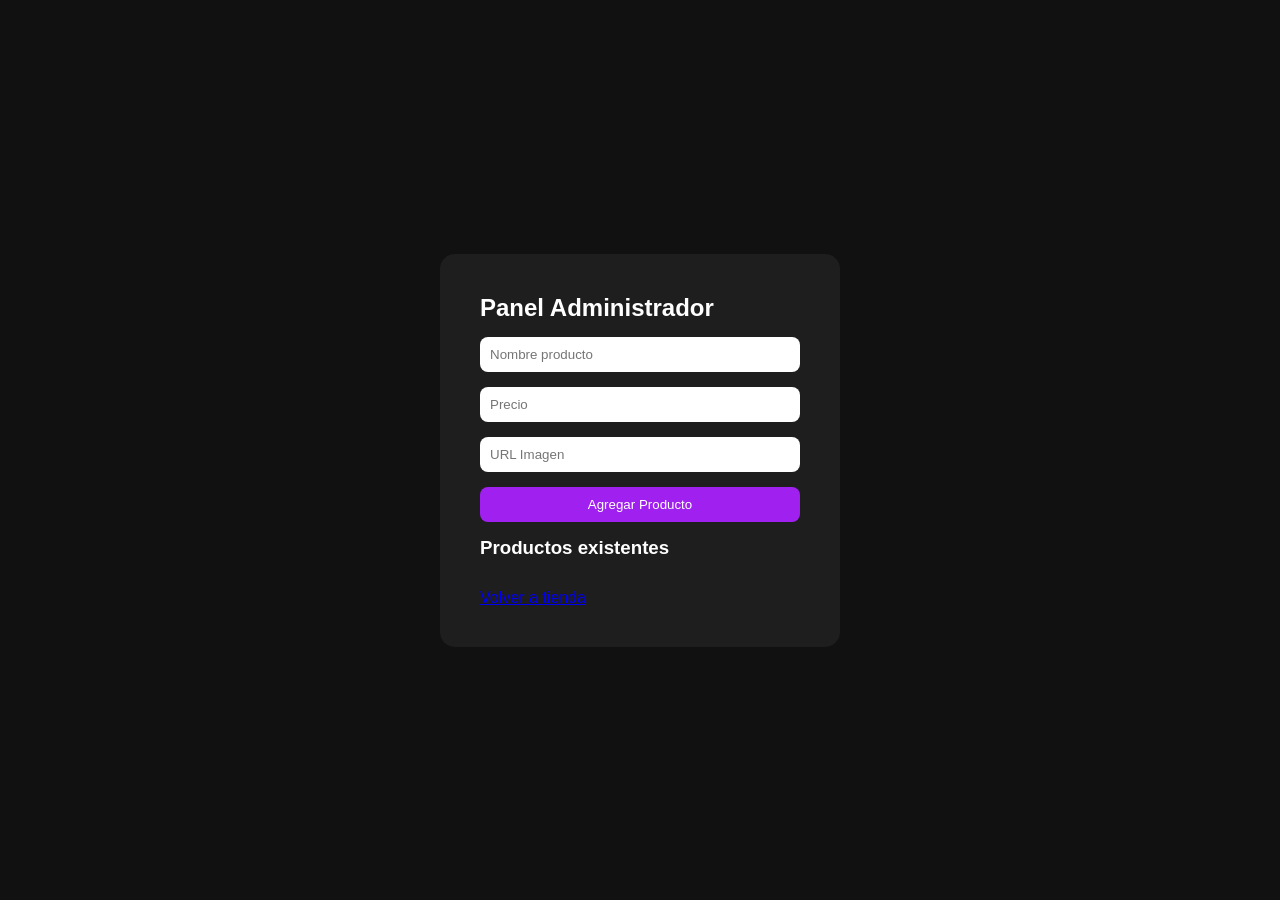
==== glow_mod/admin-panel.html @ 080813e1 "primer version" ====
<!DOCTYPE html>
<html lang="es">
<head>
<meta charset="UTF-8">
<link rel="stylesheet" href="styles.css">
<title>Panel Administrador</title>
</head>
<body class="panel-bg">

<div class="panel-container">
<h2>Panel Administrador</h2>

<input type="text" id="pName" placeholder="Nombre producto">
<input type="number" id="pPrice" placeholder="Precio">
<input type="text" id="pImage" placeholder="URL Imagen">
<button onclick="addProduct()">Agregar Producto</button>

<h3>Productos existentes</h3>
<div id="productList"></div>

<a href="index.html">Volver a tienda</a>
</div>

<script>
let products = JSON.parse(localStorage.getItem("products")) || [];

function addProduct(){
const name = pName.value;
const price = pPrice.value;
const image = pImage.value;

products.push({name, price, image});
localStorage.setItem("products", JSON.stringify(products));
renderProducts();
}

function deleteProduct(index){
products.splice(index,1);
localStorage.setItem("products", JSON.stringify(products));
renderProducts();
}

function renderProducts(){
productList.innerHTML="";
products.forEach((p,index)=>{
productList.innerHTML+=`
<div class="admin-product">
<img src="${p.image}" width="50">
${p.name} - $${p.price}
<button onclick="deleteProduct(${index})">Eliminar</button>
</div>
`;
});
}

renderProducts();
</script>

</body>
</html>
---- glow_mod/styles.css ----
*{
margin:0;
padding:0;
box-sizing:border-box;
}

body{
font-family:'Poppins',sans-serif;
background:#f5f5f5;
color:#111;
}

/* NAVBAR */
header{
display:flex;
justify-content:space-between;
align-items:center;
padding:20px 8%;
background:#000;
color:white;
position:sticky;
top:0;
z-index:100;
}

.logo{
font-weight:700;
letter-spacing:2px;
}

nav ul{
display:flex;
gap:25px;
list-style:none;
}

nav a{
color:white;
text-decoration:none;
font-size:14px;
}

/* HERO */
.hero{
height:90vh;
background:linear-gradient(rgba(0,0,0,0.5),rgba(0,0,0,0.5)),
url('https://images.unsplash.com/photo-1512436991641-6745cdb1723f');
background-size:cover;
background-position:center;
display:flex;
align-items:center;
padding-left:8%;
color:white;
}

.hero h1{
font-size:48px;
margin-bottom:15px;
}

button{
padding:12px 25px;
border:none;
background:#a020f0;
color:white;
cursor:pointer;
border-radius:30px;
transition:.3s;
}

button:hover{
background:#7a15c5;
}

/* PRODUCTS */
.products{
padding:80px 8%;
background:white;
}

.products h2{
text-align:center;
margin-bottom:40px;
}

.product-grid{
display:grid;
grid-template-columns:repeat(4,1fr);
gap:30px;
}

.card{
background:#f9f9f9;
padding:20px;
border-radius:15px;
text-align:center;
transition:.3s;
}

.card:hover{
transform:translateY(-5px);
}

.card img{
width:100%;
height:250px;
object-fit:cover;
border-radius:10px;
margin-bottom:15px;
}

/* CART BUTTON */
.cart-toggle{
position:fixed;
right:20px;
bottom:20px;
background:#a020f0;
color:white;
width:60px;
height:60px;
border-radius:50%;
display:flex;
align-items:center;
justify-content:center;
font-size:22px;
cursor:pointer;
z-index:1000;
}

/* OVERLAY */
.overlay{
position:fixed;
width:100%;
height:100%;
background:rgba(0,0,0,0.5);
top:0;
left:0;
display:none;
z-index:998;
}

.overlay.active{
display:block;
}

/* SIDE CART */
.side-cart{
position:fixed;
top:0;
right:-400px;
width:350px;
height:100%;
background:white;
box-shadow:-5px 0 20px rgba(0,0,0,0.2);
transition:.4s;
display:flex;
flex-direction:column;
z-index:999;
}

.side-cart.active{
right:0;
}

.cart-header{
background:#000;
color:white;
padding:20px;
display:flex;
justify-content:space-between;
}

.cart-content{
flex:1;
padding:20px;
overflow-y:auto;
}

.cart-item{
display:flex;
gap:10px;
margin-bottom:15px;
}

.cart-item img{
width:60px;
height:80px;
object-fit:cover;
border-radius:8px;
}

.qty-control{
display:flex;
gap:5px;
margin-top:5px;
}

.remove-btn{
color:red;
font-size:12px;
cursor:pointer;
}

.cart-footer{
padding:20px;
border-top:1px solid #eee;
}

/* FOOTER */
footer{
background:#000;
color:white;
text-align:center;
padding:20px;
margin-top:50px;
}

/* PANEL GENERAL */
.panel-bg{
background:#111;
display:flex;
justify-content:center;
align-items:center;
height:100vh;
color:white;
}

.panel-container{
background:#1e1e1e;
padding:40px;
border-radius:15px;
width:400px;
display:flex;
flex-direction:column;
gap:15px;
}

.panel-container input{
padding:10px;
border:none;
border-radius:8px;
}

.panel-container button{
padding:10px;
border:none;
border-radius:8px;
background:#a020f0;
color:white;
cursor:pointer;
}

.admin-product{
display:flex;
align-items:center;
gap:10px;
background:#2a2a2a;
padding:10px;
border-radius:8px;
margin-top:10px;
}
/* RESPONSIVE */
@media(max-width:1024px){
.product-grid{
grid-template-columns:repeat(2,1fr);
}
}

@media(max-width:768px){
nav ul{display:none;}
.product-grid{grid-template-columns:1fr;}
}
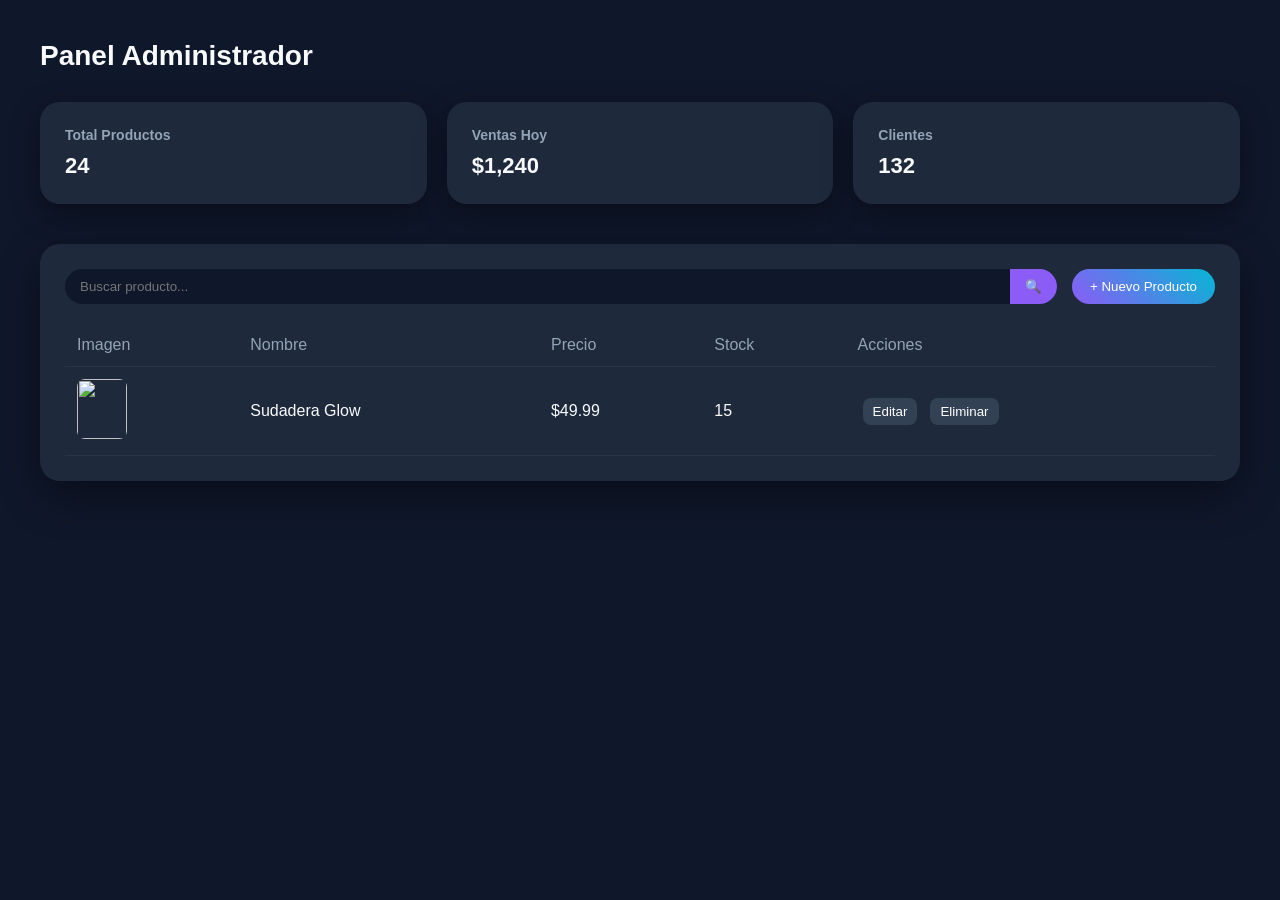
==== commit 2ca8a95c: "version "final"" ====
--- a/glow_mod/admin-panel.html
+++ b/glow_mod/admin-panel.html
@@ -7,54 +7,73 @@
 </head>
 <body class="panel-bg">
 
-<div class="panel-container">
-<h2>Panel Administrador</h2>
+<div class="admin-wrapper">
 
-<input type="text" id="pName" placeholder="Nombre producto">
-<input type="number" id="pPrice" placeholder="Precio">
-<input type="text" id="pImage" placeholder="URL Imagen">
-<button onclick="addProduct()">Agregar Producto</button>
+<h2 class="admin-title">Panel Administrador</h2>
 
-<h3>Productos existentes</h3>
-<div id="productList"></div>
+<!-- STATS -->
+<div class="admin-stats">
+  <div class="stat-card">
+    <h3>Total Productos</h3>
+    <p>24</p>
+  </div>
 
-<a href="index.html">Volver a tienda</a>
+  <div class="stat-card">
+    <h3>Ventas Hoy</h3>
+    <p>$1,240</p>
+  </div>
+
+  <div class="stat-card">
+    <h3>Clientes</h3>
+    <p>132</p>
+  </div>
 </div>
 
-<script>
-let products = JSON.parse(localStorage.getItem("products")) || [];
+<!-- TABLE -->
+<div class="admin-table-wrapper">
 
-function addProduct(){
-const name = pName.value;
-const price = pPrice.value;
-const image = pImage.value;
+  <div class="admin-top-bar">
+    <div class="admin-search">
+      <input type="text" placeholder="Buscar producto...">
+      <button>🔍</button>
+    </div>
 
-products.push({name, price, image});
-localStorage.setItem("products", JSON.stringify(products));
-renderProducts();
-}
+    <button class="add-product-btn">+ Nuevo Producto</button>
+  </div>
 
-function deleteProduct(index){
-products.splice(index,1);
-localStorage.setItem("products", JSON.stringify(products));
-renderProducts();
-}
+  <table class="admin-table">
+    <thead>
+      <tr>
+        <th>Imagen</th>
+        <th>Nombre</th>
+        <th>Precio</th>
+        <th>Stock</th>
+        <th>Acciones</th>
+      </tr>
+    </thead>
 
-function renderProducts(){
-productList.innerHTML="";
-products.forEach((p,index)=>{
-productList.innerHTML+=`
-<div class="admin-product">
-<img src="${p.image}" width="50">
-${p.name} - $${p.price}
-<button onclick="deleteProduct(${index})">Eliminar</button>
+    <tbody>
+      <tr>
+        <td>
+          <img class="product-img-small" 
+          src="https://images.unsplash.com/photo-1618354691373-d851c5c3a990?auto=format&fit=crop&w=300&q=80">
+        </td>
+        <td>Sudadera Glow</td>
+        <td>$49.99</td>
+        <td>15</td>
+        <td>
+          <div class="admin-actions">
+            <button class="edit-btn">Editar</button>
+            <button class="delete-btn">Eliminar</button>
+          </div>
+        </td>
+      </tr>
+    </tbody>
+  </table>
+
 </div>
-`;
-});
-}
 
-renderProducts();
-</script>
+</div>
 
 </body>
 </html>
--- a/glow_mod/styles.css
+++ b/glow_mod/styles.css
@@ -1,3 +1,6 @@
+/* =========================
+   RESET
+========================= */
 *{
 margin:0;
 padding:0;
@@ -6,267 +9,734 @@
 
 body{
 font-family:'Poppins',sans-serif;
-background:#f5f5f5;
-color:#111;
-}
-
-/* NAVBAR */
-header{
+background:#0f172a;
+color:#f8fafc;
+}
+
+/* =========================
+   NAVBAR MODERNA
+========================= */
+.navbar{
 display:flex;
 justify-content:space-between;
 align-items:center;
-padding:20px 8%;
-background:#000;
-color:white;
+padding:18px 8%;
+background:rgba(15,23,42,0.8);
+backdrop-filter:blur(10px);
 position:sticky;
 top:0;
-z-index:100;
+z-index:1000;
+border-bottom:1px solid rgba(255,255,255,0.05);
 }
 
 .logo{
+font-size:22px;
 font-weight:700;
 letter-spacing:2px;
-}
-
-nav ul{
-display:flex;
+background:linear-gradient(45deg,#8b5cf6,#06b6d4);
+-webkit-background-clip:text;
+-webkit-text-fill-color:transparent;
+cursor:pointer;
+}
+
+.nav-links{
+display:flex;
+align-items:center;
 gap:25px;
-list-style:none;
-}
-
-nav a{
-color:white;
+}
+
+.nav-links a{
 text-decoration:none;
-font-size:14px;
-}
-
-/* HERO */
+color:#f8fafc;
+font-weight:500;
+transition:.3s;
+}
+
+.nav-links a:hover{
+color:#8b5cf6;
+}
+
+.user-icon{
+font-size:22px;
+cursor:pointer;
+transition:.3s;
+}
+
+.user-icon:hover{
+transform:scale(1.1);
+}
+
+/* USER DROPDOWN */
+.user-menu{
+position:absolute;
+right:8%;
+top:70px;
+background:#1e293b;
+padding:15px;
+border-radius:12px;
+width:200px;
+display:none;
+flex-direction:column;
+gap:10px;
+box-shadow:0 10px 30px rgba(0,0,0,0.4);
+}
+
+.user-menu.active{
+display:flex;
+}
+
+.user-menu button{
+background:#ef4444;
+}
+
+/* =========================
+   HERO MODERNO
+========================= */
 .hero{
-height:90vh;
-background:linear-gradient(rgba(0,0,0,0.5),rgba(0,0,0,0.5)),
-url('https://images.unsplash.com/photo-1512436991641-6745cdb1723f');
-background-size:cover;
-background-position:center;
+height:85vh;
 display:flex;
 align-items:center;
-padding-left:8%;
-color:white;
+justify-content:center;
+text-align:center;
+background:radial-gradient(circle at top,#1e293b,#0f172a);
 }
 
 .hero h1{
-font-size:48px;
+font-size:50px;
 margin-bottom:15px;
-}
-
-button{
-padding:12px 25px;
-border:none;
-background:#a020f0;
-color:white;
-cursor:pointer;
+background:linear-gradient(45deg,#8b5cf6,#06b6d4);
+-webkit-background-clip:text;
+-webkit-text-fill-color:transparent;
+}
+
+.hero p{
+color:#94a3b8;
+margin-bottom:25px;
+}
+
+.primary-btn{
+background:linear-gradient(45deg,#8b5cf6,#06b6d4);
+border:none;
+padding:12px 28px;
 border-radius:30px;
-transition:.3s;
-}
-
-button:hover{
-background:#7a15c5;
-}
-
-/* PRODUCTS */
+color:white;
+font-weight:600;
+cursor:pointer;
+transition:.3s;
+}
+
+.primary-btn:hover{
+transform:translateY(-3px);
+box-shadow:0 10px 20px rgba(139,92,246,0.4);
+}
+
+/* =========================
+   BUSCADOR Y FILTROS
+========================= */
+.filters{
+padding:40px 8%;
+display:flex;
+justify-content:space-between;
+flex-wrap:wrap;
+gap:20px;
+}
+
+.search-box{
+flex:1;
+display:flex;
+background:#1e293b;
+border-radius:30px;
+overflow:hidden;
+}
+
+.search-box input{
+flex:1;
+border:none;
+background:transparent;
+padding:12px 20px;
+color:white;
+}
+
+.search-box button{
+background:#8b5cf6;
+border:none;
+padding:0 20px;
+cursor:pointer;
+}
+
+.filter-group{
+display:flex;
+gap:10px;
+}
+
+.filter-group select{
+background:#1e293b;
+color:white;
+border:none;
+padding:10px 15px;
+border-radius:20px;
+}
+
+/* =========================
+   PRODUCTOS
+========================= */
 .products{
-padding:80px 8%;
-background:white;
-}
-
-.products h2{
-text-align:center;
-margin-bottom:40px;
+padding:60px 8%;
 }
 
 .product-grid{
 display:grid;
-grid-template-columns:repeat(4,1fr);
+grid-template-columns:repeat(auto-fit,minmax(250px,1fr));
 gap:30px;
 }
 
 .card{
-background:#f9f9f9;
+background:#1e293b;
+border-radius:20px;
 padding:20px;
-border-radius:15px;
-text-align:center;
-transition:.3s;
+transition:.3s;
+position:relative;
+overflow:hidden;
 }
 
 .card:hover{
-transform:translateY(-5px);
+transform:translateY(-8px);
+box-shadow:0 20px 40px rgba(0,0,0,0.5);
 }
 
 .card img{
 width:100%;
 height:250px;
 object-fit:cover;
+border-radius:15px;
+margin-bottom:15px;
+}
+
+.card h3{
+margin-bottom:8px;
+}
+
+.card p{
+color:#06b6d4;
+font-weight:600;
+margin-bottom:12px;
+}
+
+.add-btn{
+width:100%;
+padding:10px;
+border:none;
+border-radius:20px;
+background:#8b5cf6;
+color:white;
+cursor:pointer;
+transition:.3s;
+}
+
+.add-btn:hover{
+background:#06b6d4;
+}
+
+/* =========================
+   CARRITO MEJORADO
+========================= */
+.side-cart{
+position:fixed;
+right:-400px;
+top:0;
+width:380px;
+height:100%;
+background:#1e293b;
+box-shadow:-10px 0 40px rgba(0,0,0,0.6);
+transition:.4s;
+display:flex;
+flex-direction:column;
+z-index:999;
+}
+
+.side-cart.active{
+right:0;
+}
+
+.cart-header{
+padding:20px;
+background:#0f172a;
+display:flex;
+justify-content:space-between;
+}
+
+.cart-item{
+display:flex;
+gap:15px;
+margin-bottom:20px;
+}
+
+.cart-item img{
+width:70px;
+height:90px;
 border-radius:10px;
-margin-bottom:15px;
-}
-
-/* CART BUTTON */
+object-fit:cover;
+}
+
+.qty-control button{
+background:#334155;
+border:none;
+color:white;
+padding:5px 10px;
+border-radius:8px;
+cursor:pointer;
+}
+
+.remove-btn{
+color:#ef4444;
+cursor:pointer;
+font-size:13px;
+}
+
+.cart-footer{
+padding:20px;
+border-top:1px solid rgba(255,255,255,0.05);
+}
+
+/* =========================
+   LOGIN PROFESIONAL
+========================= */
+.login-container{
+min-height:100vh;
+display:flex;
+justify-content:center;
+align-items:center;
+background:linear-gradient(135deg,#0f172a,#1e293b);
+}
+
+.login-box{
+background:rgba(30,41,59,0.8);
+backdrop-filter:blur(20px);
+padding:40px;
+border-radius:20px;
+width:380px;
+display:flex;
+flex-direction:column;
+gap:15px;
+box-shadow:0 20px 60px rgba(0,0,0,0.6);
+}
+
+.login-box input{
+padding:12px;
+border:none;
+border-radius:10px;
+background:#0f172a;
+color:white;
+}
+
+.social-login{
+display:flex;
+flex-direction:column;
+gap:10px;
+margin-top:10px;
+}
+
+.google-btn{
+background:white;
+color:black;
+}
+
+.apple-btn{
+background:black;
+color:white;
+border:1px solid white;
+}
+
+.forgot-link{
+font-size:13px;
+color:#06b6d4;
+cursor:pointer;
+text-align:right;
+}
+
+/* =========================
+   PANEL ADMIN
+========================= */
+.admin-container{
+padding:60px 8%;
+}
+
+.admin-header{
+display:flex;
+justify-content:space-between;
+align-items:center;
+margin-bottom:30px;
+}
+
+.admin-grid{
+display:grid;
+grid-template-columns:2fr 1fr;
+gap:30px;
+}
+
+.admin-products{
+background:#1e293b;
+padding:25px;
+border-radius:20px;
+}
+
+.admin-product{
+display:flex;
+justify-content:space-between;
+align-items:center;
+background:#0f172a;
+padding:12px;
+border-radius:12px;
+margin-bottom:10px;
+}
+
+.admin-actions button{
+margin-left:5px;
+background:#334155;
+border:none;
+padding:6px 10px;
+border-radius:8px;
+cursor:pointer;
+}
+
+.edit-btn{
+background:#06b6d4;
+}
+
+.delete-btn{
+background:#ef4444;
+}
+
+/* =========================
+   PANEL CLIENTE
+========================= */
+.client-container{
+padding:60px 8%;
+}
+
+.client-welcome{
+margin-bottom:30px;
+}
+
+.client-grid{
+display:grid;
+grid-template-columns:repeat(auto-fit,minmax(250px,1fr));
+gap:25px;
+}
 .cart-toggle{
 position:fixed;
-right:20px;
-bottom:20px;
-background:#a020f0;
-color:white;
-width:60px;
-height:60px;
-border-radius:50%;
+bottom:25px;
+right:25px;
+width:65px;
+height:65px;
+background:linear-gradient(45deg,#8b5cf6,#06b6d4);
+color:white;
 display:flex;
 align-items:center;
 justify-content:center;
+border-radius:50%;
+font-size:24px;
+cursor:pointer;
+z-index:2000;
+box-shadow:0 15px 35px rgba(0,0,0,0.4);
+transition:.3s;
+}
+
+.cart-toggle:hover{
+transform:scale(1.1);
+}
+
+/* =========================
+   FOOTER
+========================= */
+footer{
+margin-top:80px;
+padding:30px;
+text-align:center;
+background:#0f172a;
+color:#94a3b8;
+}
+
+/* =========================
+   RESPONSIVE
+========================= */
+@media(max-width:768px){
+
+.admin-grid{
+grid-template-columns:1fr;
+}
+
+.hero h1{
+font-size:32px;
+}
+
+}
+
+.dashboard{
+display:flex;
+min-height:100vh;
+}
+
+.sidebar{
+width:220px;
+background:#1e293b;
+padding:30px 20px;
+display:flex;
+flex-direction:column;
+gap:15px;
+}
+
+.menu-btn{
+background:#334155;
+border:none;
+padding:10px;
+border-radius:10px;
+color:white;
+cursor:pointer;
+text-align:left;
+}
+
+.menu-btn:hover{
+background:#8b5cf6;
+}
+
+.dashboard-content{
+flex:1;
+padding:40px;
+}
+
+.view{
+display:none;
+animation:fade .3s ease;
+}
+
+/* =========================
+   ADMIN DASHBOARD MEJORADO
+========================= */
+
+.admin-wrapper{
+padding:40px;
+min-height:100vh;
+background:#0f172a;
+}
+
+.admin-title{
+font-size:28px;
+margin-bottom:30px;
+font-weight:600;
+}
+
+.admin-stats{
+display:grid;
+grid-template-columns:repeat(auto-fit,minmax(200px,1fr));
+gap:20px;
+margin-bottom:40px;
+}
+
+.stat-card{
+background:#1e293b;
+padding:25px;
+border-radius:20px;
+box-shadow:0 10px 30px rgba(0,0,0,0.4);
+transition:.3s;
+}
+
+.stat-card:hover{
+transform:translateY(-5px);
+}
+
+.stat-card h3{
+font-size:14px;
+color:#94a3b8;
+margin-bottom:10px;
+}
+
+.stat-card p{
 font-size:22px;
-cursor:pointer;
-z-index:1000;
-}
-
-/* OVERLAY */
-.overlay{
-position:fixed;
+font-weight:600;
+}
+
+/* =========================
+   ADMIN TABLE
+========================= */
+
+.admin-table-wrapper{
+background:#1e293b;
+padding:25px;
+border-radius:20px;
+box-shadow:0 15px 40px rgba(0,0,0,0.4);
+}
+
+.admin-top-bar{
+display:flex;
+justify-content:space-between;
+align-items:center;
+margin-bottom:20px;
+gap:15px;
+flex-wrap:wrap;
+}
+
+.admin-search{
+flex:1;
+display:flex;
+background:#0f172a;
+border-radius:30px;
+overflow:hidden;
+}
+
+.admin-search input{
+flex:1;
+border:none;
+background:transparent;
+padding:10px 15px;
+color:white;
+}
+
+.admin-search button{
+background:#8b5cf6;
+border:none;
+padding:0 15px;
+cursor:pointer;
+}
+
+.admin-table{
 width:100%;
-height:100%;
-background:rgba(0,0,0,0.5);
-top:0;
-left:0;
-display:none;
-z-index:998;
-}
-
-.overlay.active{
-display:block;
-}
-
-/* SIDE CART */
-.side-cart{
-position:fixed;
-top:0;
-right:-400px;
-width:350px;
-height:100%;
-background:white;
-box-shadow:-5px 0 20px rgba(0,0,0,0.2);
-transition:.4s;
-display:flex;
-flex-direction:column;
-z-index:999;
-}
-
-.side-cart.active{
-right:0;
-}
-
-.cart-header{
-background:#000;
-color:white;
-padding:20px;
-display:flex;
-justify-content:space-between;
-}
-
-.cart-content{
-flex:1;
-padding:20px;
-overflow-y:auto;
-}
-
-.cart-item{
-display:flex;
-gap:10px;
-margin-bottom:15px;
-}
-
-.cart-item img{
-width:60px;
-height:80px;
+border-collapse:collapse;
+}
+
+.admin-table th{
+text-align:left;
+padding:12px;
+color:#94a3b8;
+font-weight:500;
+border-bottom:1px solid rgba(255,255,255,0.05);
+}
+
+.admin-table td{
+padding:12px;
+border-bottom:1px solid rgba(255,255,255,0.05);
+}
+
+.admin-table tr:hover{
+background:rgba(255,255,255,0.02);
+}
+
+.product-img-small{
+width:50px;
+height:60px;
 object-fit:cover;
 border-radius:8px;
 }
 
-.qty-control{
-display:flex;
-gap:5px;
-margin-top:5px;
-}
-
-.remove-btn{
-color:red;
-font-size:12px;
-cursor:pointer;
-}
-
-.cart-footer{
-padding:20px;
-border-top:1px solid #eee;
-}
-
-/* FOOTER */
-footer{
-background:#000;
-color:white;
-text-align:center;
-padding:20px;
-margin-top:50px;
-}
-
-/* PANEL GENERAL */
-.panel-bg{
-background:#111;
-display:flex;
-justify-content:center;
-align-items:center;
-height:100vh;
-color:white;
-}
-
-.panel-container{
-background:#1e1e1e;
+.admin-actions{
+display:flex;
+gap:8px;
+}
+
+.edit-btn{
+background:#06b6d4;
+border:none;
+padding:6px 10px;
+border-radius:8px;
+cursor:pointer;
+color:white;
+}
+
+.delete-btn{
+background:#ef4444;
+border:none;
+padding:6px 10px;
+border-radius:8px;
+cursor:pointer;
+color:white;
+}
+
+.add-product-btn{
+background:linear-gradient(45deg,#8b5cf6,#06b6d4);
+border:none;
+padding:10px 18px;
+border-radius:20px;
+cursor:pointer;
+color:white;
+font-weight:500;
+transition:.3s;
+}
+
+.add-product-btn:hover{
+transform:translateY(-3px);
+}
+
+/* =========================
+   MODAL ADMIN
+========================= */
+
+.admin-modal{
+position:fixed;
+top:50%;
+left:50%;
+transform:translate(-50%,-50%) scale(.9);
+background:#1e293b;
+padding:30px;
+border-radius:20px;
+width:400px;
+opacity:0;
+visibility:hidden;
+transition:.3s;
+z-index:2000;
+box-shadow:0 20px 60px rgba(0,0,0,0.6);
+}
+
+.admin-modal.active{
+opacity:1;
+visibility:visible;
+transform:translate(-50%,-50%) scale(1);
+}
+
+.admin-modal h3{
+margin-bottom:20px;
+}
+
+.admin-modal input{
+width:100%;
+margin-bottom:15px;
+padding:10px;
+border:none;
+border-radius:10px;
+background:#0f172a;
+color:white;
+}
+
+.modal-actions{
+display:flex;
+justify-content:flex-end;
+gap:10px;
+}
+
+/* =========================
+   CAJA PANEL
+========================= */
+
+.caja-wrapper{
 padding:40px;
-border-radius:15px;
-width:400px;
-display:flex;
-flex-direction:column;
-gap:15px;
-}
-
-.panel-container input{
-padding:10px;
-border:none;
-border-radius:8px;
-}
-
-.panel-container button{
-padding:10px;
-border:none;
-border-radius:8px;
-background:#a020f0;
-color:white;
-cursor:pointer;
-}
-
-.admin-product{
-display:flex;
-align-items:center;
-gap:10px;
-background:#2a2a2a;
-padding:10px;
-border-radius:8px;
-margin-top:10px;
-}
-/* RESPONSIVE */
-@media(max-width:1024px){
-.product-grid{
-grid-template-columns:repeat(2,1fr);
-}
-}
-
-@media(max-width:768px){
-nav ul{display:none;}
-.product-grid{grid-template-columns:1fr;}
+}
+
+.caja-card{
+background:#1e293b;
+padding:25px;
+border-radius:20px;
+margin-bottom:20px;
+box-shadow:0 10px 30px rgba(0,0,0,0.4);
+}
+
+.caja-item{
+display:flex;
+justify-content:space-between;
+margin-bottom:10px;
+}
+
+.caja-total{
+font-size:20px;
+font-weight:600;
+margin-top:15px;
+color:#06b6d4;
 }
